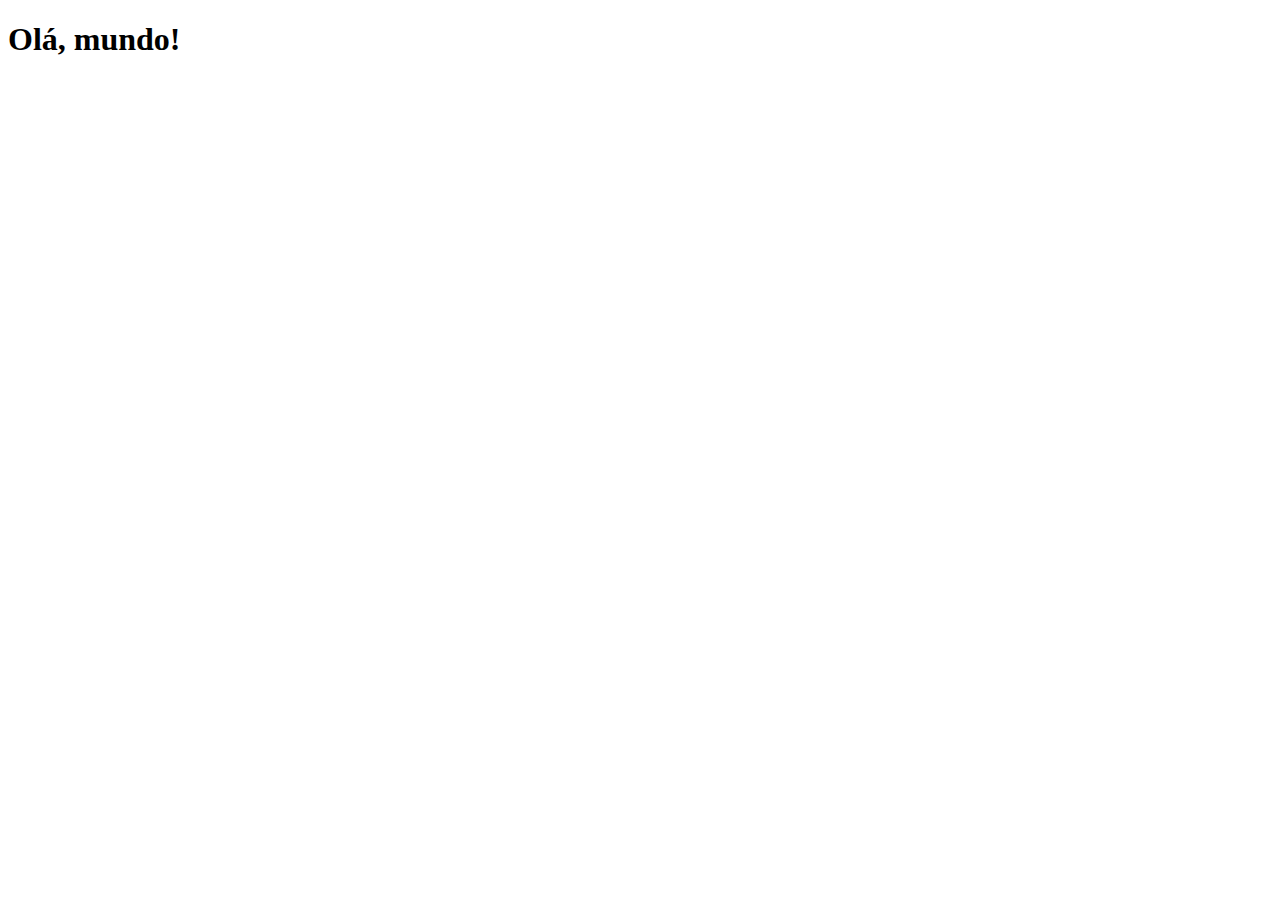
==== index.html @ 86bea9e4 "Criando o arquivo index" ====
<!DOCTYPE html>
<html lang="pt-br">
<head>
    <meta charset="UTF-8">
    <meta name="viewport" content="width=device-width, initial-scale=1.0">
    <link rel="shortcut icon" href="favicon.ico" type="image/x-icon">
    <title>Projeto Social</title>
</head>
<body>
    <h1>Olá, mundo!</h1>
</body>
</html>
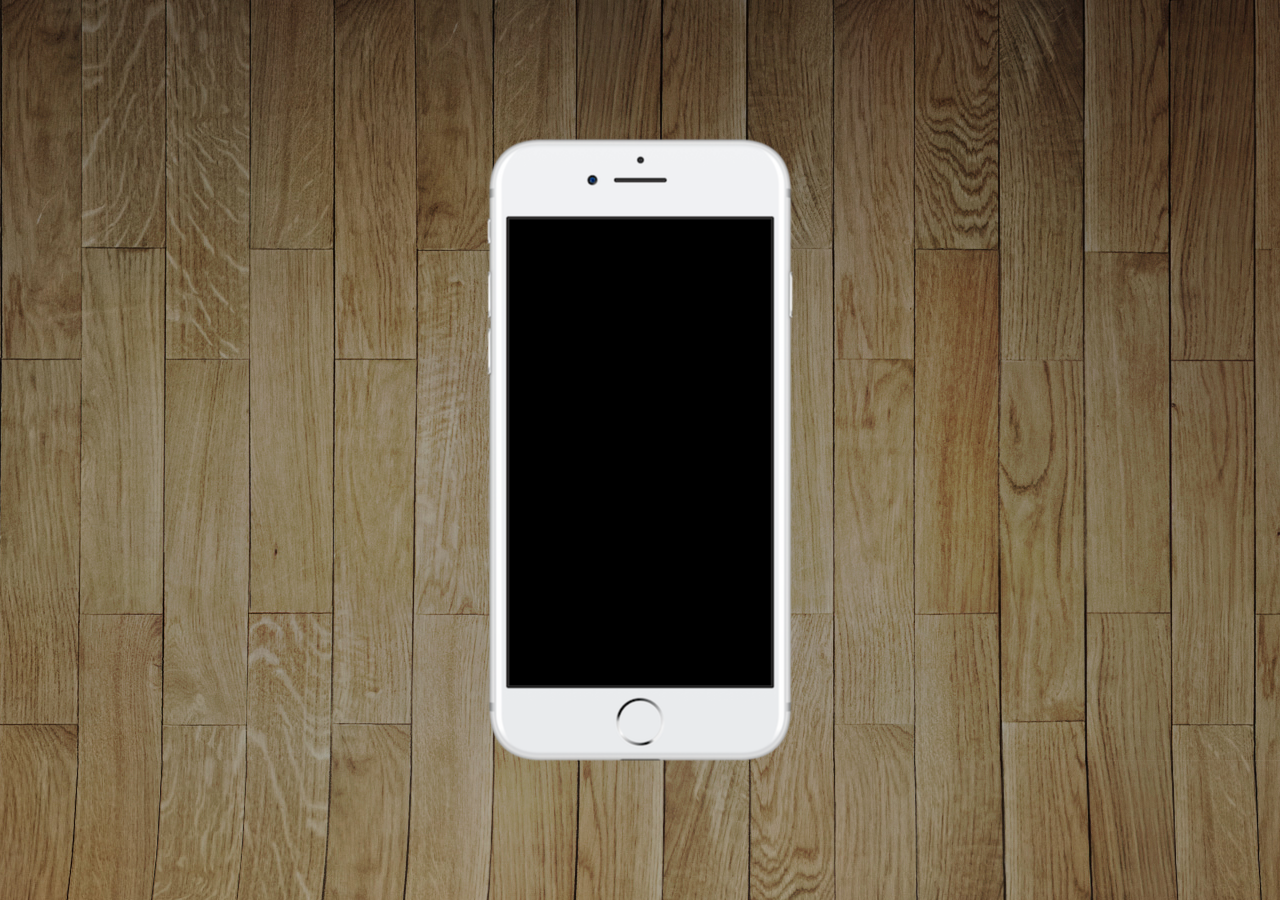
==== commit 1b2a32a7: "criando o projeto social" ====
--- a/index.html
+++ b/index.html
@@ -4,9 +4,18 @@
     <meta charset="UTF-8">
     <meta name="viewport" content="width=device-width, initial-scale=1.0">
     <link rel="shortcut icon" href="favicon.ico" type="image/x-icon">
+    <link rel="stylesheet" href="estilo/style.css">
     <title>Projeto Social</title>
+
 </head>
 <body>
-    <h1>Olá, mundo!</h1>
+    <main>
+        <section id="telefone">
+
+        </section>
+        <section id="redes-sociais">
+            
+        </section>
+    </main>
 </body>
 </html>--- a/estilo/style.css
+++ b/estilo/style.css
@@ -0,0 +1,34 @@
+@charset "UTF-8"
+
+* {
+    margin: 0px;
+    padding: 0px;
+    font-family: Arial, Helvetica, sans-serif;
+  }
+
+  html, body {
+    height: 100vh;
+    width: 100vw;
+    background-color: black;
+    margin: 0px;
+
+  }
+  body {
+    background:url('../imagens/fundo-madeira.jpg') no-repeat top center;
+  }
+
+  main {
+    height: 100vh;
+    position: relative;
+  }
+
+  section#telefone {
+    position: absolute;
+    top: 50%;
+    left: 50%;
+    transform: translate(-50%, -50%);
+
+    height: 627px;
+    width: 311px;
+    background: url('../imagens/frame-iphone.png');
+  }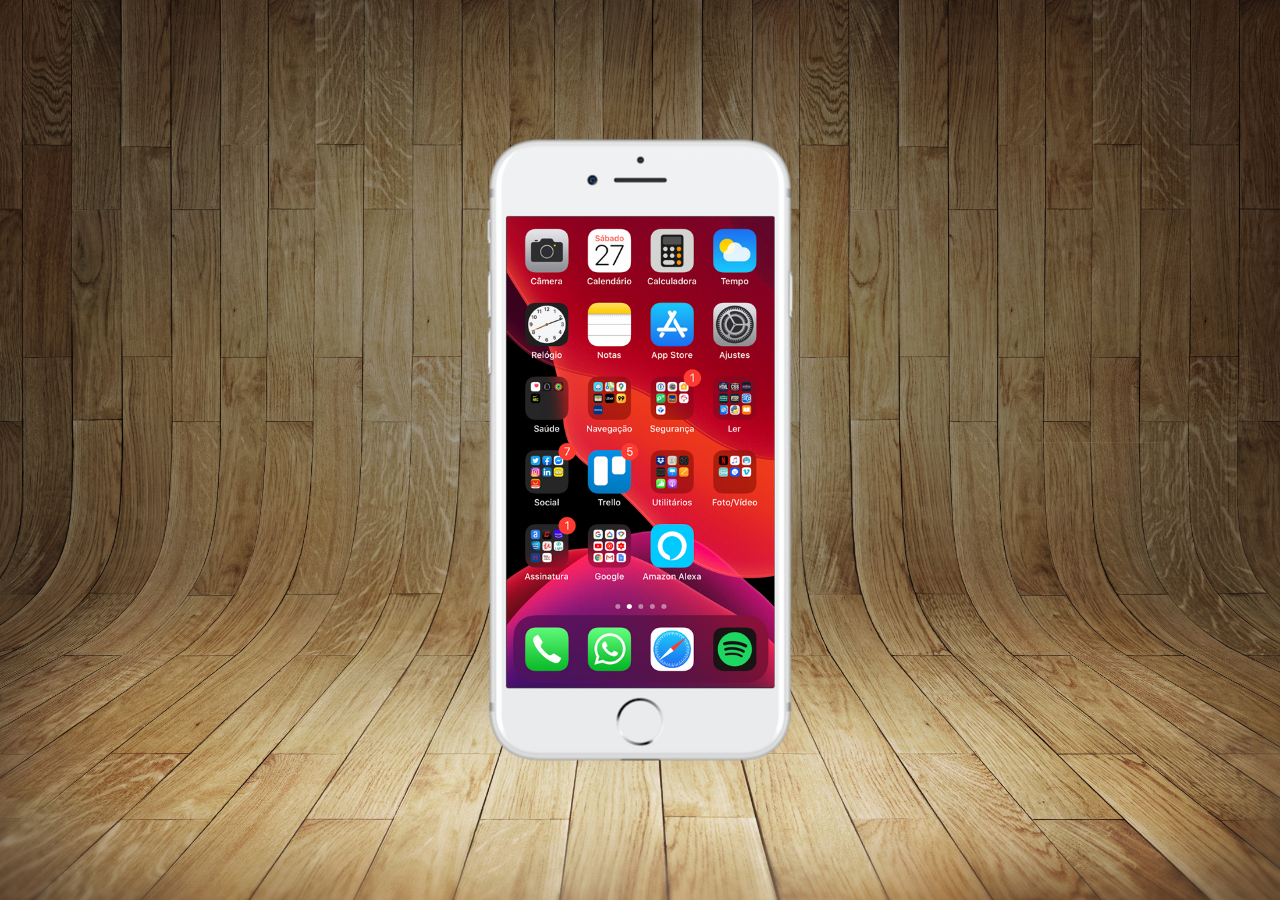
==== commit 070f0214: "criando a tela home" ====
--- a/index.html
+++ b/index.html
@@ -11,7 +11,7 @@
 <body>
     <main>
         <section id="telefone">
-
+            <iframe src="home.html" name="tela" id="tela" frameborder="0"></iframe>
         </section>
         <section id="redes-sociais">
             
--- a/estilo/style.css
+++ b/estilo/style.css
@@ -1,4 +1,4 @@
-@charset "UTF-8"
+@charset "UTF-8";
 
 * {
     margin: 0px;
@@ -10,11 +10,12 @@
     height: 100vh;
     width: 100vw;
     background-color: black;
-    margin: 0px;
 
   }
   body {
     background:url('../imagens/fundo-madeira.jpg') no-repeat top center;
+    background-size: cover;
+    background-attachment: fixed;   
   }
 
   main {
@@ -31,4 +32,12 @@
     height: 627px;
     width: 311px;
     background: url('../imagens/frame-iphone.png');
+  }
+
+  iframe#tela {
+    position: relative;
+    top: 80px;
+    left: 22px;
+    width: 268px;
+    height: 471px;
   }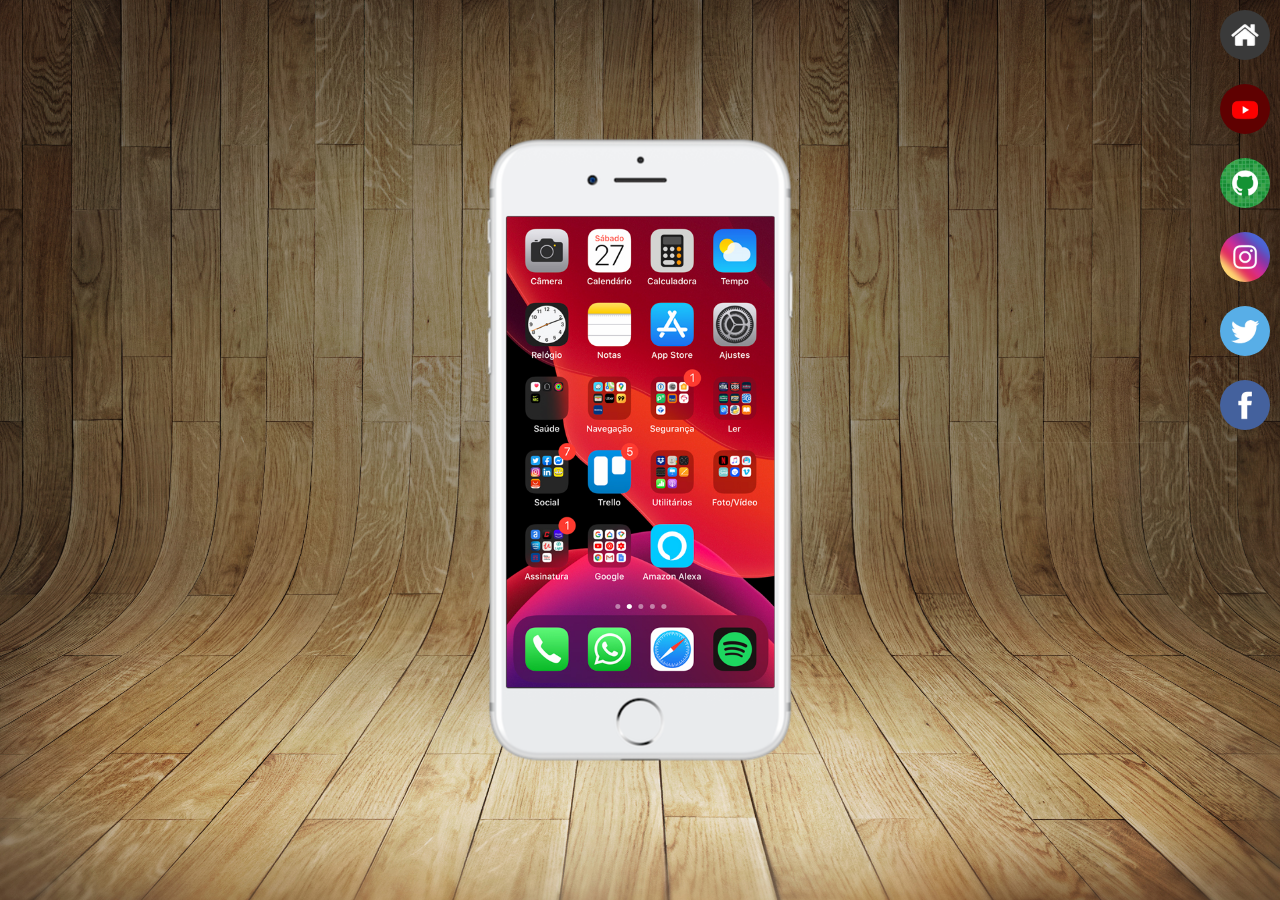
==== commit b17afab0: "adicionando botoes" ====
--- a/index.html
+++ b/index.html
@@ -11,10 +11,17 @@
 <body>
     <main>
         <section id="telefone">
-            <iframe src="home.html" name="tela" id="tela" frameborder="0"></iframe>
+            <iframe src="home.html" name="tela" id="tela" frameborder="0">
+                Seu navegador não é compativel.
+            </iframe>
         </section>
         <section id="redes-sociais">
-            
+            <a href="#" target="tela"><img src="imagens/logo-home.jpg" alt="Home"></a><br>
+            <a href="#" target="tela"><img src="imagens/logo-youtube.jpg" alt="YouTube"></a><br>
+            <a href="#" target="tela"><img src="imagens/logo-github.jpg" alt="GitHub"></a><br>
+            <a href="#" target="tela"><img src="imagens/logo-instagram.jpg" alt="Instagram"></a><br>
+            <a href="#" target="tela"><img src="imagens/logo-twitter.jpg" alt="Twitter"></a><br>
+            <a href="#" target="tela"><img src="imagens/logo-facebook.jpg" alt="Facebook"></a>
         </section>
     </main>
 </body>
--- a/estilo/style.css
+++ b/estilo/style.css
@@ -40,4 +40,23 @@
     left: 22px;
     width: 268px;
     height: 471px;
+  }
+
+  section#redes-sociais {
+    text-align: right;
+  }
+
+  section#redes-sociais img {
+    width: 50px;
+    margin: 10px;
+    border-radius: 50%;
+    box-shadow: 2px 2px 5ox rgba(0, 0, 0, 0.471);
+    box-sizing: border-box;
+  }
+
+  section#redes-sociais img:hover {
+    border: 2px solid white;
+    transform: translate(-3px, -3px);
+    box-shadow: 5px 5px 10px rgba(0, 0, 0, 0.658);
+    transition: transform .3s, border .2s;
   }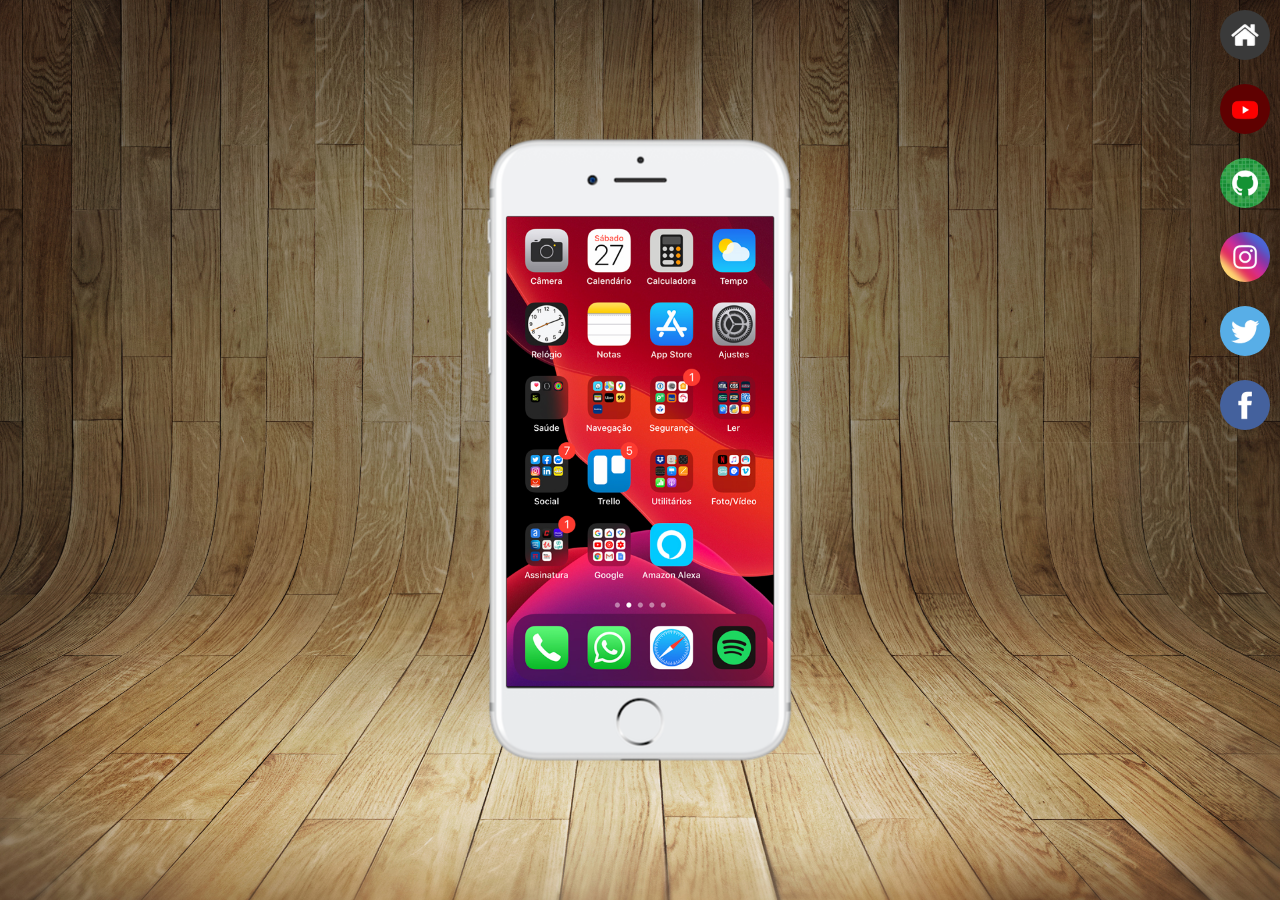
==== commit ff65057d: "criando paginas de cada rede social" ====
--- a/index.html
+++ b/index.html
@@ -16,12 +16,12 @@
             </iframe>
         </section>
         <section id="redes-sociais">
-            <a href="#" target="tela"><img src="imagens/logo-home.jpg" alt="Home"></a><br>
-            <a href="#" target="tela"><img src="imagens/logo-youtube.jpg" alt="YouTube"></a><br>
-            <a href="#" target="tela"><img src="imagens/logo-github.jpg" alt="GitHub"></a><br>
-            <a href="#" target="tela"><img src="imagens/logo-instagram.jpg" alt="Instagram"></a><br>
-            <a href="#" target="tela"><img src="imagens/logo-twitter.jpg" alt="Twitter"></a><br>
-            <a href="#" target="tela"><img src="imagens/logo-facebook.jpg" alt="Facebook"></a>
+            <a href="imagens/tela-home.jpg" target="tela"><img src="imagens/logo-home.jpg" alt="Home"></a><br>
+            <a href="youtube.html" target="tela"><img src="imagens/logo-youtube.jpg" alt="YouTube"></a><br>
+            <a href="github.html" target="tela"><img src="imagens/logo-github.jpg" alt="GitHub"></a><br>
+            <a href="instagram.html" target="tela"><img src="imagens/logo-instagram.jpg" alt="Instagram"></a><br>
+            <a href="twitter.html" target="tela"><img src="imagens/logo-twitter.jpg" alt="Twitter"></a><br>
+            <a href="facebook.html" target="tela"><img src="imagens/logo-facebook.jpg" alt="Facebook"></a>
         </section>
     </main>
 </body>
--- a/estilo/style.css
+++ b/estilo/style.css
@@ -38,8 +38,8 @@
     position: relative;
     top: 80px;
     left: 22px;
-    width: 268px;
-    height: 471px;
+    width: 267px;
+    height: 470px;
   }
 
   section#redes-sociais {
